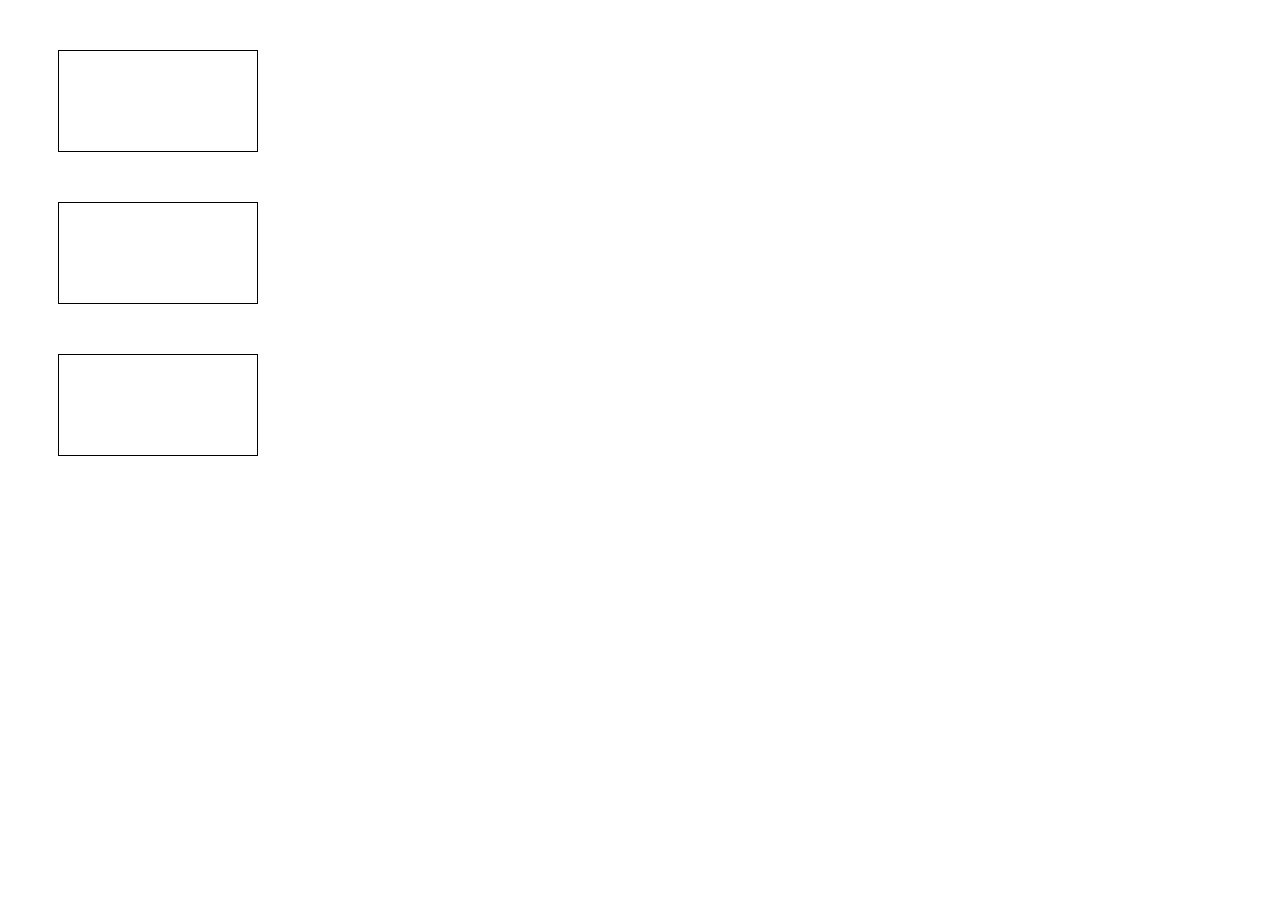
==== boxpractice/box.html @ 251a5740 "box model" ====
<!DOCTYPE html>
<html lang="en">
<head>
    <meta charset="UTF-8">
    <meta name="viewport" content="width=device-width, initial-scale=1.0">
    <title>Box Practice</title>
    <link rel="stylesheet" href="box.css">
</head>
<body>
    <div></div>
    <div></div>
    <div></div>
</body>
</html>
---- boxpractice/box.css ----
*{
    box-sizing: border-box;
}

div{
    width: 200px;
    height: 100px;
    border: 1px solid black;
    padding: 50px;
    margin: 50px;
}
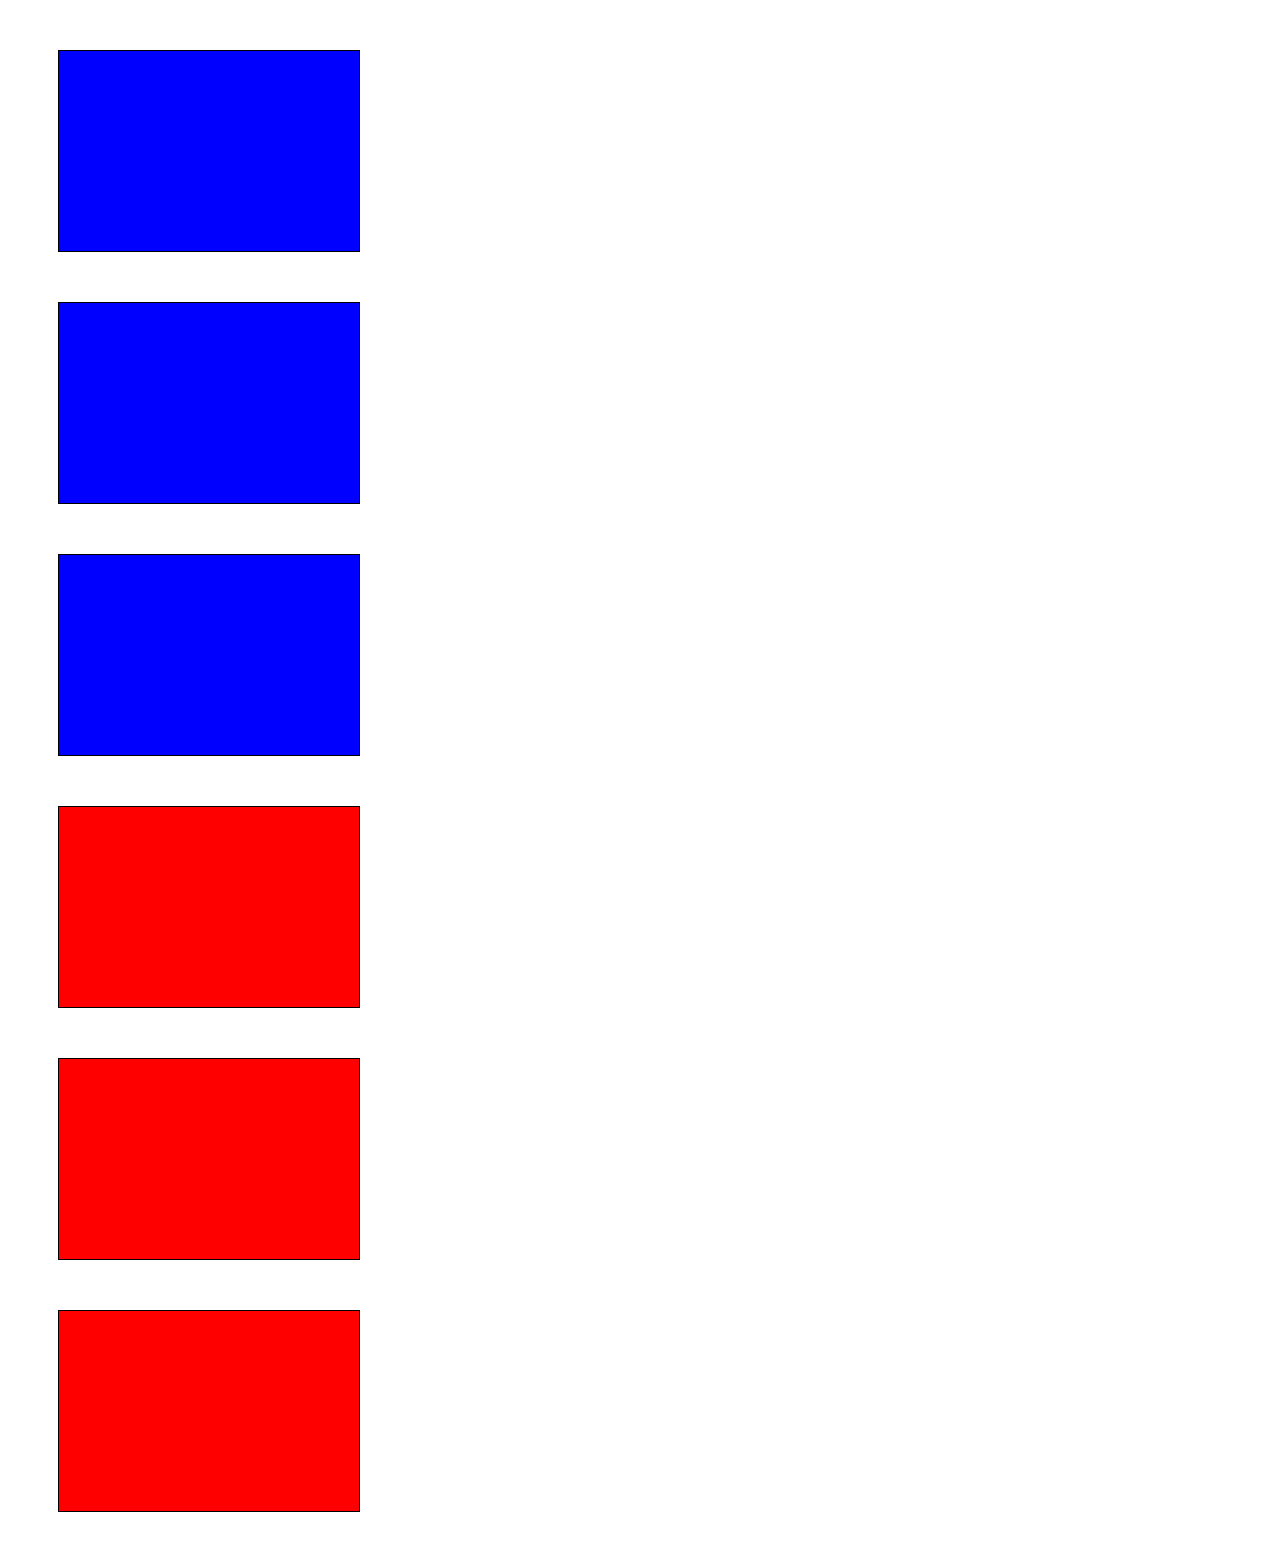
==== commit 920d2050: "flex" ====
--- a/boxpractice/box.html
+++ b/boxpractice/box.html
@@ -7,8 +7,15 @@
     <link rel="stylesheet" href="box.css">
 </head>
 <body>
-    <div></div>
-    <div></div>
-    <div></div>
+    <div class="content">
+        <div class="content-box"></div>
+        <div class="content-box"></div>
+        <div class="content-box"></div>
+    </div>
+    <div class="border">
+        <div class="border-box"></div>
+        <div class="border-box"></div>
+        <div class="border-box"></div>
+    </div>
 </body>
 </html>
--- a/boxpractice/box.css
+++ b/boxpractice/box.css
@@ -1,11 +1,25 @@
-*{
+.content{
     box-sizing: border-box;
 }
 
-div{
+.content-box{
     width: 200px;
     height: 100px;
     border: 1px solid black;
     padding: 50px;
     margin: 50px;
+    background-color: blue;
+}
+
+.border{
+    box-sizing: content-box;
+}
+.border-box{
+    width: 200px;
+    height: 100px;
+    border: 1px solid black;
+    padding: 50px;
+    margin: 50px;
+    background-color: red;
+
 }
